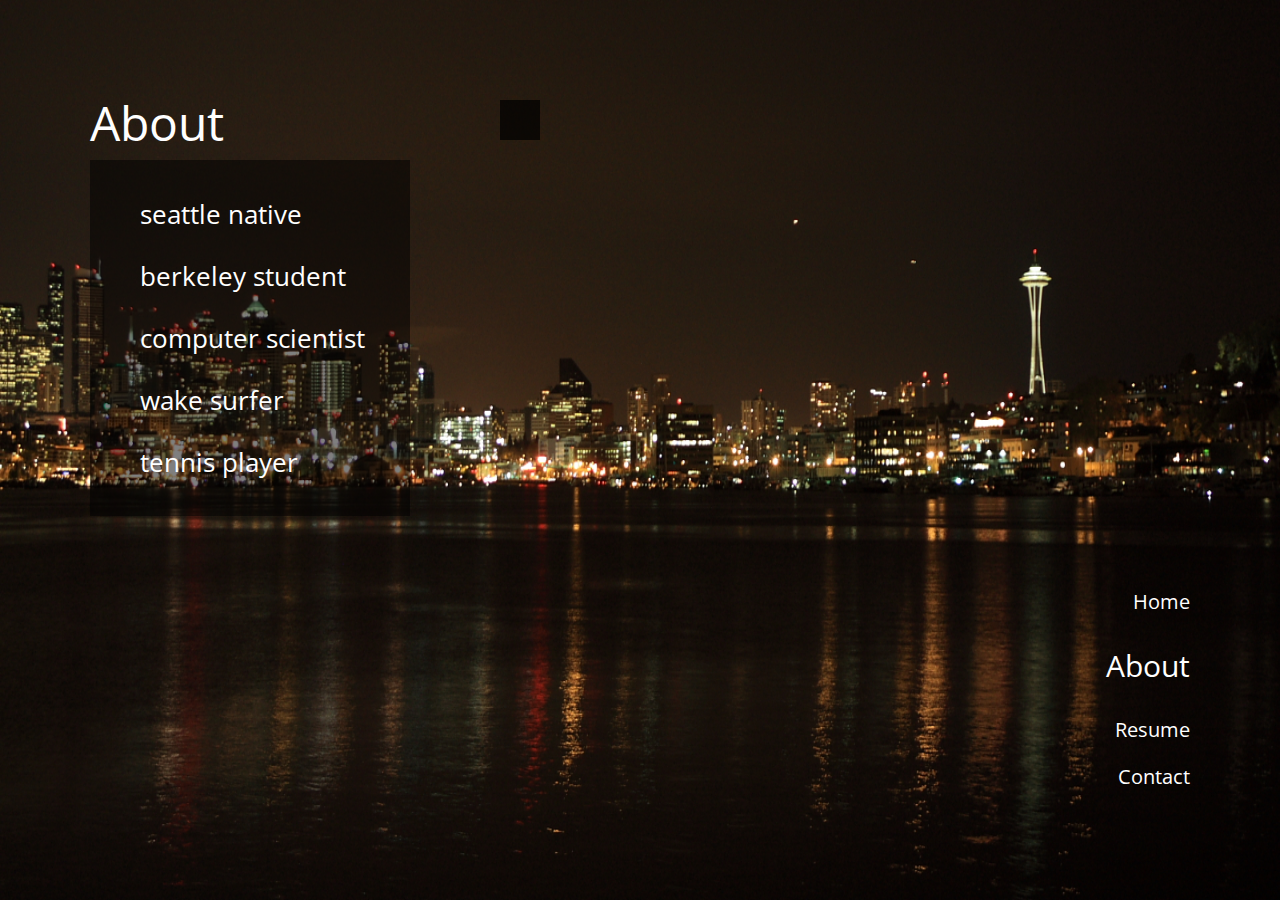
==== about.html @ 6feeac83 "website iter1" ====
<html>
<head>
<title>About</title>
<link href="http://fonts.googleapis.com/css?family=Open+Sans:400,300,700,600" rel="stylesheet" type="text/css">
<link rel="stylesheet" type="text/css" href="assets/styleabout.css" />
<script src="assets/jquery-1.9.1.js"></script>
<script src="assets/script.js"></script>
</head>
<body>

	
	<!-- Singlevisual -->
	<div id="background">
		<div id="background-overlay"></div>
	</div>
	<div id="main">
		<div id="heading">About</div>
	<!-- 	<div id="more">Welcome to my site</div> -->
		<!-- <div id="nav">
			<ul>About me</ul>
			<ul>Resume</ul>
		</div> -->
	</div>
	<div id="about-container">
		<div id="about">
			<ul id="seattle-native">seattle native</ul>
			<ul id="berkeley">berkeley student</ul>
			<ul id="cs">computer scientist</ul>
			<ul id ="surf">wake surfer</ul>
			<ul id="tennis">tennis player</ul>
		</div>
	</div>
	<div class="pic">
		<img id="pic-seattle" src="assets/img/inseattle.jpg">
		<img id="pic-berkeley" src="assets/img/berkeley.jpg">
		<img id="pic-cs" src="assets/img/cs.jpg">
		<img id="pic-surf" src="assets/img/surfing.jpg">
		<img id="pic-tennis" src="assets/img/tennis.jpg">


	</div>
	<div id="nav">
		<a href="index.html"><ul id="home">Home</ul></a>
		<a href="about.html"><ul id="aboutme">About</ul></a>
		<a href="resume.html"><ul id="resume">Resume</ul></a>
		<a href="contact.html"><ul id="contact">Contact</ul></a>
	</div>
	<!-- <div id="hero">
		<div id="subheading">Lorem Ipsum Studio Presents</div>
		<div id="heading">Positioning Haven</div>
		<div id="link">Contact Me</div>
	</div> -->
	
</body>
</html>
---- assets/styleabout.css ----
/* Utility Stylesheets */

a {
color: inherit;
text-decoration: none;
}

.clear {
clear: both;
}

.img-scaled {
width: 100%;
}

.img-scaled-wh {
width: 100%;
height: 100%;
}

/* Freebies */

body {	/*the outer layer of the site and global style attributes*/
font-family: "Open Sans", "Helvetica Neue", Helvetica, Arial, sans-serif;
margin: 0px;
background: #edeae5;
}

#background {
    background: url('background3.jpg');
    background-size: 100% 100%;
    width: 100%;
    height: 100%;
    position: absolute;
}

#main {
    position: absolute;
    color: white;
    top: 90px;
    left: 90px;
    text-align: left;
}
#heading {
    font-size: 48px;
}

#nav {
    font-size: 20px;
    position: absolute;
    color: white;
    text-align: right;
    right: 90px;
    bottom: 90px;   
}

#aboutme {
    font-size: 30px;
}
#about-container {
	background: rgba(0,0,0,0.5);
    /*background: red;*/
    position: absolute;
    text-align: left;
    left: 90px;
    top: 150px;
    width: 300px;
    padding: 10px;
    margin-top: 10px;
}

#about {
    color: white;
    font-size: 26px;

}
#about:hover {
    cursor: pointer;
}

.pic {
	position: absolute;
	top: 100px;
	left: 500px;
/*    border-color: rgba(0,0,0,0.5);*/
border: 20px solid rgba(0,0,0,0.7);
}
#pic-seattle {
	height: 500px;
	display: none;
}

/*try making pic sizes full screen! or like hieght of your viewport*/
#pic-berkeley {
	height: 500px;
	display: none;
}
#pic-cs {
    height: 400px;
    display: none;
}
#pic-surf {
	height: 500px;
	display: none;
}
#pic-tennis {
	height: 500px;
	display: none;
}
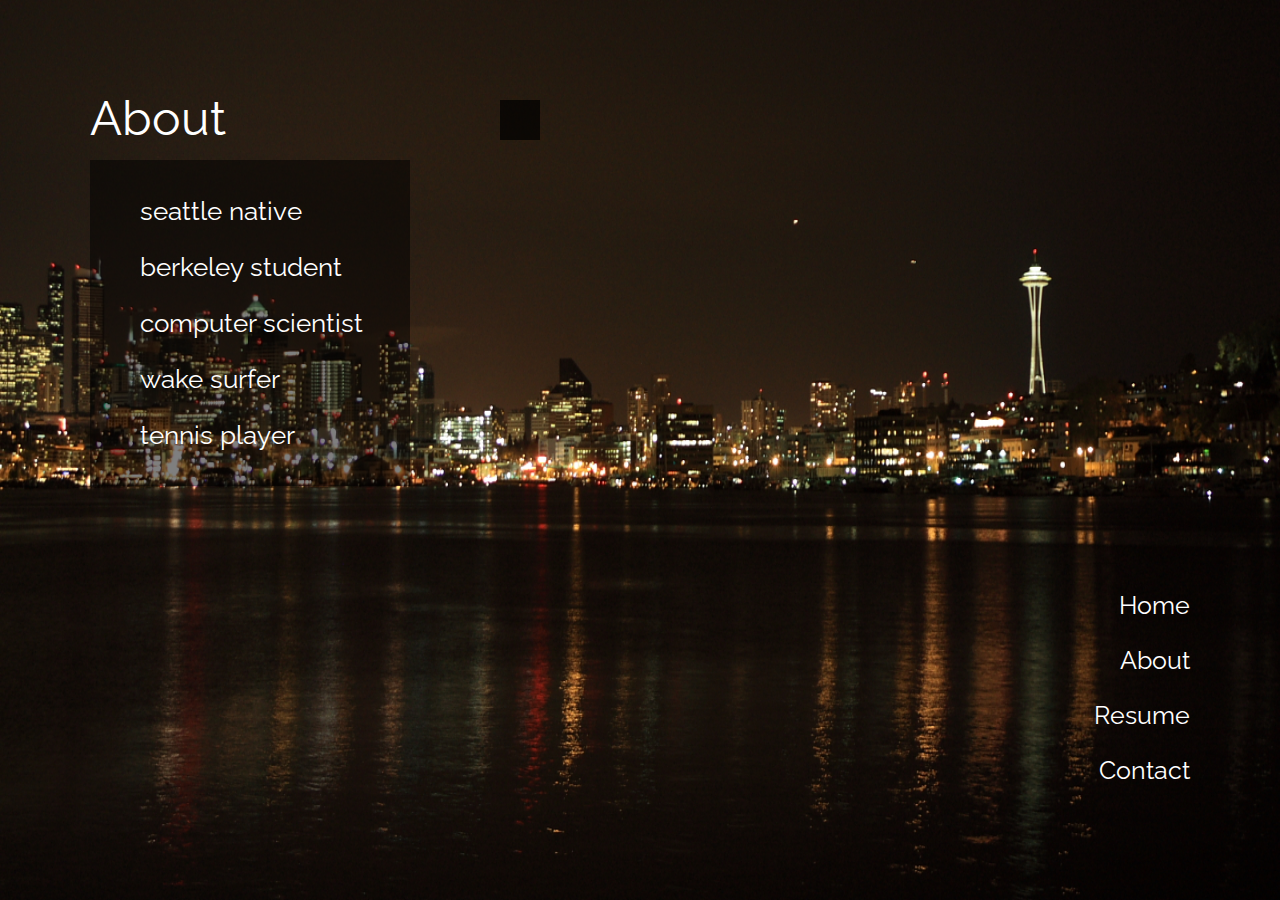
==== commit 3ad2560d: "iter4" ====
--- a/about.html
+++ b/about.html
@@ -2,6 +2,7 @@
 <head>
 <title>About</title>
 <link href="http://fonts.googleapis.com/css?family=Open+Sans:400,300,700,600" rel="stylesheet" type="text/css">
+<link href='http://fonts.googleapis.com/css?family=Raleway' rel='stylesheet' type='text/css'>
 <link rel="stylesheet" type="text/css" href="assets/styleabout.css" />
 <script src="assets/jquery-1.9.1.js"></script>
 <script src="assets/script.js"></script>
--- a/assets/styleabout.css
+++ b/assets/styleabout.css
@@ -21,7 +21,7 @@
 /* Freebies */
 
 body {	/*the outer layer of the site and global style attributes*/
-font-family: "Open Sans", "Helvetica Neue", Helvetica, Arial, sans-serif;
+font-family: 'Raleway', sans-serif;
 margin: 0px;
 background: #edeae5;
 }
@@ -43,20 +43,11 @@
 }
 #heading {
     font-size: 48px;
+    font-family: 'Raleway', sans-serif;
 }
 
-#nav {
-    font-size: 20px;
-    position: absolute;
-    color: white;
-    text-align: right;
-    right: 90px;
-    bottom: 90px;   
-}
 
-#aboutme {
-    font-size: 30px;
-}
+
 #about-container {
 	background: rgba(0,0,0,0.5);
     /*background: red;*/
@@ -83,27 +74,36 @@
 	top: 100px;
 	left: 500px;
 /*    border-color: rgba(0,0,0,0.5);*/
-border: 20px solid rgba(0,0,0,0.7);
+    border: 20px solid rgba(0,0,0,0.7);
 }
 #pic-seattle {
-	height: 500px;
+	height: 80%;
 	display: none;
 }
 
 /*try making pic sizes full screen! or like hieght of your viewport*/
 #pic-berkeley {
-	height: 500px;
+	height: 80%;
 	display: none;
 }
 #pic-cs {
-    height: 400px;
+    height: 70%;
     display: none;
 }
 #pic-surf {
-	height: 500px;
+	height: 80%;
 	display: none;
 }
 #pic-tennis {
-	height: 500px;
+	height: 80%;
 	display: none;
 }
+#nav {
+    font-family: 'Raleway', sans-serif;   
+    font-size: 25px;
+    position: absolute;
+    color: white;
+    text-align: right;
+    right: 90px;
+    bottom: 90px;   
+}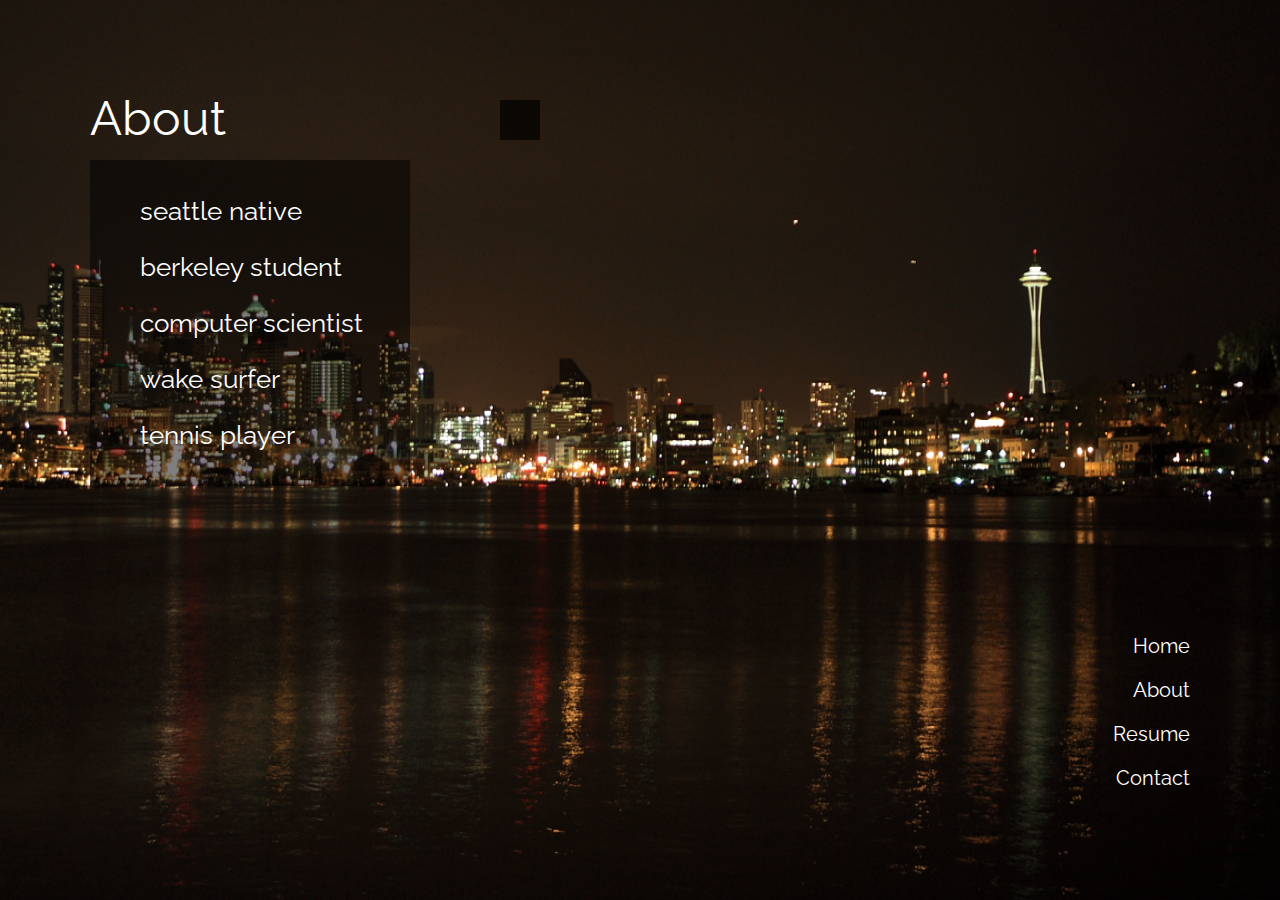
==== commit d5f4eb94: "iter7" ====
--- a/about.html
+++ b/about.html
@@ -3,9 +3,9 @@
 <title>About</title>
 <link href="http://fonts.googleapis.com/css?family=Open+Sans:400,300,700,600" rel="stylesheet" type="text/css">
 <link href='http://fonts.googleapis.com/css?family=Raleway' rel='stylesheet' type='text/css'>
-<link rel="stylesheet" type="text/css" href="assets/styleabout.css" />
-<script src="assets/jquery-1.9.1.js"></script>
-<script src="assets/script.js"></script>
+<link rel="stylesheet" type="text/css" href="assets/css/styleabout.css" />
+<script src="assets/js/jquery-1.9.1.js"></script>
+<script src="assets/js/script.js"></script>
 </head>
 <body>
 
--- a/assets/css/styleabout.css
+++ b/assets/css/styleabout.css
@@ -0,0 +1,109 @@
+/* Utility Stylesheets */
+
+a {
+color: inherit;
+text-decoration: none;
+}
+
+.clear {
+clear: both;
+}
+
+.img-scaled {
+width: 100%;
+}
+
+.img-scaled-wh {
+width: 100%;
+height: 100%;
+}
+
+/* Freebies */
+
+body {	/*the outer layer of the site and global style attributes*/
+font-family: 'Raleway', sans-serif;
+margin: 0px;
+background: #edeae5;
+}
+
+#background {
+    background: url('../img/background3.jpg');
+    background-size: 100% 100%;
+    width: 100%;
+    height: 100%;
+    position: absolute;
+}
+
+#main {
+    position: absolute;
+    color: white;
+    top: 90px;
+    left: 90px;
+    text-align: left;
+}
+#heading {
+    font-size: 48px;
+    font-family: 'Raleway', sans-serif;
+}
+
+
+
+#about-container {
+	background: rgba(0,0,0,0.5);
+    /*background: red;*/
+    position: absolute;
+    text-align: left;
+    left: 90px;
+    top: 150px;
+    width: 300px;
+    padding: 10px;
+    margin-top: 10px;
+}
+
+#about {
+    color: white;
+    font-size: 26px;
+
+}
+#about:hover {
+    cursor: pointer;
+}
+
+.pic {
+	position: absolute;
+	top: 100px;
+	left: 500px;
+/*    border-color: rgba(0,0,0,0.5);*/
+    border: 20px solid rgba(0,0,0,0.7);
+}
+#pic-seattle {
+	height: 80%;
+	display: none;
+}
+
+/*try making pic sizes full screen! or like hieght of your viewport*/
+#pic-berkeley {
+	height: 80%;
+	display: none;
+}
+#pic-cs {
+    height: 70%;
+    display: none;
+}
+#pic-surf {
+	height: 80%;
+	display: none;
+}
+#pic-tennis {
+	height: 80%;
+	display: none;
+}
+#nav {
+    font-family: 'Raleway', sans-serif;   
+    font-size: 20px;
+    position: absolute;
+    color: white;
+    text-align: right;
+    right: 90px;
+    bottom: 90px;   
+}